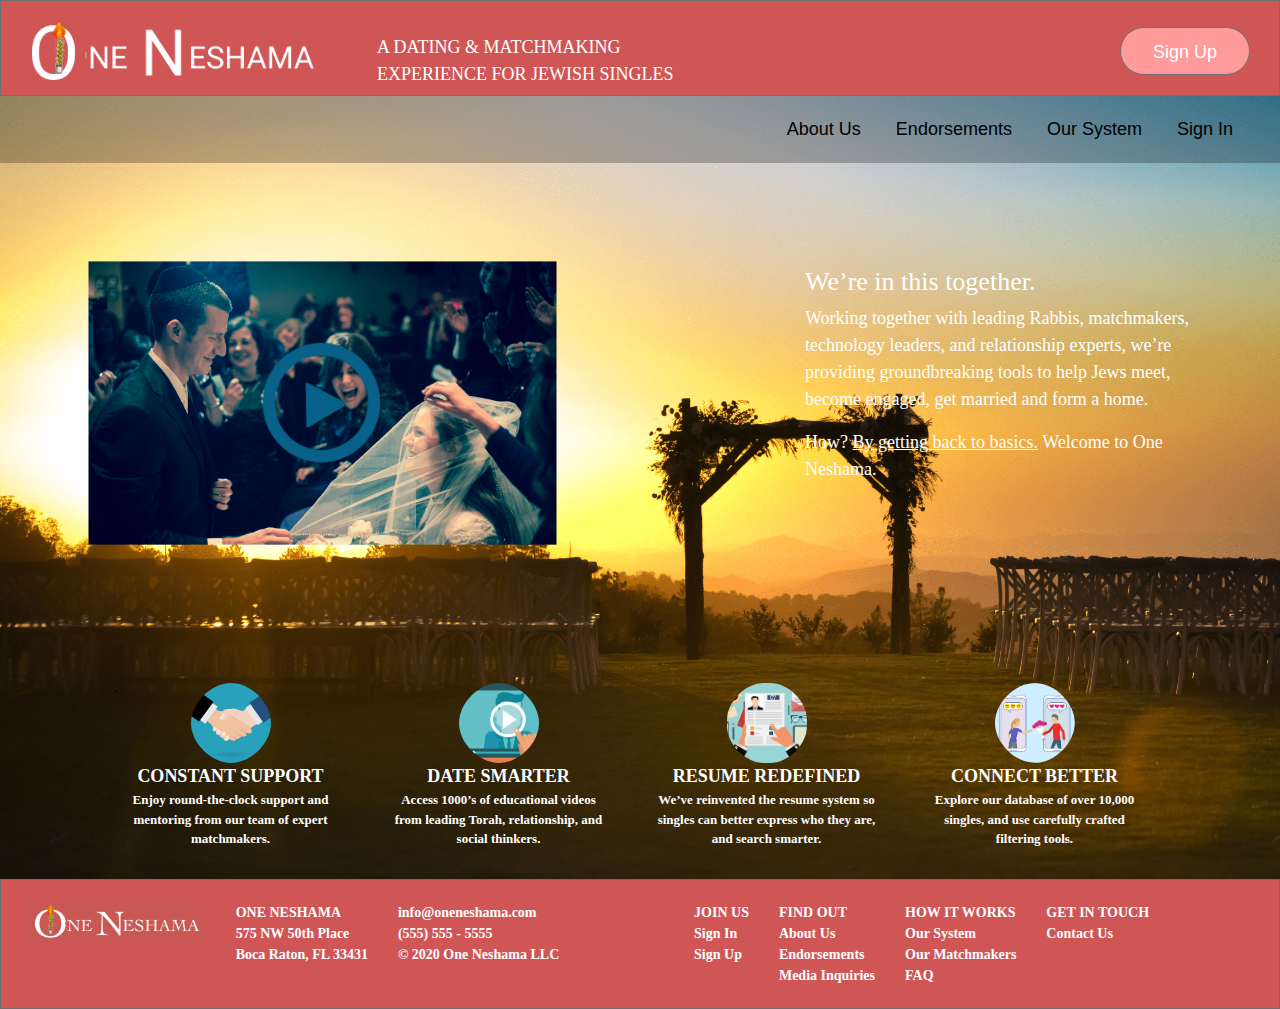
==== index.html @ c7092f03 "sss" ====
<!doctype html>
<html lang="en">

<head>
    <!-- Required meta tags -->
    <meta charset="utf-8">
    <meta name="viewport" content="width=device-width, initial-scale=1, shrink-to-fit=no">

    <!-- Bootstrap CSS -->
    <link rel="stylesheet" href="https://maxcdn.bootstrapcdn.com/bootstrap/4.0.0/css/bootstrap.min.css" integrity="sha384-Gn5384xqQ1aoWXA+058RXPxPg6fy4IWvTNh0E263XmFcJlSAwiGgFAW/dAiS6JXm" crossorigin="anonymous">
    <!-- custom style  -->
    <link rel="stylesheet" href="style/style.css">
    <title>One wwwwNeshamas</title>
</head>

<body>
    <header class="header">
        <div class="container-fluid">
            <div class="row align-items-center">
                <div class="col-xl-3 logo  ">
                    <a href="#"> <img src="img/header-logo.png" alt=""></a>
                </div>
                <div class="col-xl-4">
                    <p class="header-txt">A DATING & MATCHMAKING EXPERIENCE FOR JEWISH SINGLES</p>
                </div>

                <div class="col-xl-5 "> <button class="sign-in float-right">Sign Up</button> </div>

            </div>


        </div>
    </header>
    <div class="container-fluid main-contain ">
        <div class="row nav-wrp  justify-content-end">
            <ul class="navbar-nav flex-row  ">
                <li class="nav-item">
                    <a class="nav-link" href="#">About Us</a>
                </li>
                <li class="nav-item">
                    <a class="nav-link" href="#">Endorsements</a>
                </li>
                <li class="nav-item">
                    <a class="nav-link" href="#">Our System</a>
                </li>
                <li class="nav-item">
                    <a class="nav-link" href="login.html">Sign In</a>
                </li>
            </ul>
        </div>

        <div class="row justify-content-around main-content">
            <div class="col-xl-6 d-flex justify-content-center ">
                <div class="wrapper_video">
                    <!-- begin Video Youtube
                    =========================================================================== -->
                    <div class="video-youtube video-youtube_overlay">
                        <div id="video-youtube__content" class="video-youtube__content video-youtube__content_hide-origin-play-btn"></div>
                        <button type="button" class="video-youtube__new-play-btn"></button>
                    </div>
                    <!-- end Video Youtube
                    =========================================================================== -->
                </div>
            </div>
            <div class="col-xl-6 d-flex justify-content-end ">
                <div class="txt-info-wrp d-flex  flex-column">
                    <h2 class="maim-title">We’re in this together.</h2>
                    <p class="main-txt">Working together with leading Rabbis, matchmakers, technology leaders, and relationship experts, we’re providing groundbreaking tools to help Jews meet, become engaged, get married and form a home.
                    </p>
                    <p class="main-text-link">How? <a href="#">By getting back to basics.</a> Welcome to One Neshama.</p>
                </div>
            </div>
        </div>
        <!-- .naw-rov end  -->
        <div class="row d-flex justify-content-center ">
            <div class="col col-xl-auto">
                <div class="info-item">
                    <img src="img/Image_4.svg" alt="">
                    <p class="info-title">CONSTANT SUPPORT</p>
                    <div class="info-txt">Enjoy round-the-clock support and mentoring from our team of expert matchmakers.</div>
                </div>
            </div>
            <div class="col col-xl-auto">
                <div class="info-item">
                    <img src="img/image_3.svg" alt="" class="justify-content-center">
                    <p class="info-title">DATE SMARTER</p>
                    <div class="info-txt">Access 1000’s of educational videos from leading Torah, relationship, and social thinkers.
                    </div>
                </div>
            </div>
            <div class="col col-xl-auto">
                <div class="info-item">
                    <img src="img/image_2.svg" alt="">
                    <p class="info-title">RESUME REDEFINED</p>
                    <div class="info-txt">We’ve reinvented the resume system so singles can better express who they are, and search smarter.
                    </div>
                </div>
            </div>
            <div class="col col-xl-auto">
                <div class="info-item">
                    <img src="img/image_1.svg" alt="">
                    <p class="info-title">CONNECT BETTER</p>
                    <div class="info-txt">Explore our database of over 10,000 singles, and use carefully crafted filtering tools.
                    </div>
                </div>
            </div>
        </div>
        <!-- items end  -->
    </div>
    <!-- main container end  -->

    <footer class="footer">
        <div class="row ">
            <div class="col-xl-2 logo  ">
                <a href="#"> <img src="img/logo-footer.png" alt=""></a>
            </div>
            <div class="col-xl-auto">
                <p class="adress">ONE NESHAMA <br> 575 NW 50th Place <br> Boca Raton, FL 33431</p>
            </div>
            <div class="col-xl-auto d-flex flex-column ">

                <a href="mailto: info@oneneshama.com">info@oneneshama.com</a>
                <a href="tel:5555555555">(555) 555 - 5555</a>

                <p class="copy_right"> © 2020 One Neshama LLC </p>
            </div>
            <div class="offset-xl-1"></div>
            <div class="col-xl-auto d-flex flex-column ">
                <p class="title_footer"> JOIN US</p>
                <a href="#">Sign In</a>
                <a href="#">Sign Up</a>
            </div>
            <div class="col-xl-auto d-flex flex-column ">
                <p class="title_footer"> FIND OUT</p>
                <a href="#">About Us</a>
                <a href="#">Endorsements</a>
                <a href="#">Media Inquiries</a>
            </div>
            <div class="col-xl-auto d-flex flex-column ">
                <p class="title_footer"> HOW IT WORKS</p>
                <a href="#">Our System</a>
                <a href="#">Our Matchmakers</a>
                <a href="#">FAQ</a>
            </div>
            <div class="col-xl-auto d-flex flex-column ">
                <p class="title_footer"> GET IN TOUCH</p>
                <a href="#">Contact Us</a>

            </div>

        </div>
    </footer>
    <script src="js/script.js"></script>
</body>

</html>
---- style/style.css ----
/* FONTS  */

@font-face {
    font-family: CochinBold;
    src: url('../fonts/CochinBold.ttf') format('ttf');
}

@font-face {
    font-family: CochinRegular;
    src: url('../fonts/CochinRegular.ttf') format('ttf');
}

@font-face {
    font-family: Futura;
    src: url('../fonts/Futura.ttf') format('ttf');
}

@font-face {
    font-family: FuturaBold;
    src: url('../fonts/FuturaBold.ttf') format('ttf');
}

@font-face {
    font-family: FuturaMedium;
    src: url('../fonts/FuturaMedium.ttf') format('ttf');
}


/* main page  */

.logo img {
    max-width: 100%;
}

button:hover,
a:hover {
    cursor: pointer;
    text-decoration: none;
    color: inherit;
}

.header {
    border: 1px solid #707070;
    background-color: #d05656;
    padding: 20px 14px 15px 16px;
}

.info-item img {
    max-width: 80px;
}

.header-txt {
    color: #ffffff;
    font-family: Cochin;
    font-size: 18px;
    font-weight: 400;
    text-transform: uppercase;
    margin-bottom: -20px;
    margin-left: 33px;
    max-width: 372px;
}

.sign-in {
    color: #ffffff;

    font-size: 18px;
    font-weight: 500;
    border-radius: 44px;
    border: 1px solid #707070;
    background-color: #ff9b9b;
    padding: 11px 32px 8px 32px;
}

.nav-wrp {
    background-color: rgba(0, 0, 0, 0.25);
    padding: 12px;
}

.nav-wrp a {
    color: #000000;

    font-size: 18px;
    font-weight: 500;
    margin-right: 35px;
}

.main-contain {
    background-image: url(../img/main_bg.png);
    background-size: cover;
    padding-bottom: 30px;
}

.info-item {
    max-width: 223px;
    margin-right: 15px;
    font-family: FuturaBold;
}

.info-item .info-txt {
    color: #ffffff;
    font-family: Futura;
    font-size: 13px;
    font-weight: 700;
    text-align: center;
    font-family: FuturaBold;
}

.info-item .info-title {
    color: #ffffff;
    font-family: Futura;
    font-size: 18px;
    font-weight: 700;
    text-transform: uppercase;
    text-align: center;
    margin: 0;
    font-family: FuturaBold;
}

.info-item img {
    margin: 0 auto;
    display: block;
}

#video iframe {
    height: 258px;
    width: 376px;
}

.maim-title {
    max-width: 425px;
    font-size: 26px;
    color: #ffffff;
    font-family: CochinRegular;
}

.main-txt,
.main-text-link {
    max-width: 425px;
    color: #ffffff;
    font-family: CochinRegular;
    font-size: 18px;
}

.main-text-link a {
    color: white;
    text-decoration: underline;
}

.main-content {
    margin: 103px 0;
    padding-right: 20px;
}

.footer {
    border: 1px solid #707070;
    background-color: #d05656;
    padding: 22px 25px;
    font-family: FuturaMedium;
    font-weight: bold;
}

.footer * {
    color: #ffffff;
    font-size: 14px;
}

.title_footer {
    font-weight: bold;
    margin: 0;
    font-family: Futura;
}

.hidden {
    display: none !important;
}

.wrapper_video {
    width: 100%;
    transform: scale(0.8);
    margin-top: -40px;
}

.video-youtube {
    position: relative;
    padding-bottom: 56.25%;
    padding-top: 25px;
    height: 0;
}

.video-youtube.video-youtube_overlay:before {
    content: '';
    position: absolute;
    left: 0;
    right: 0;
    top: 0;
    bottom: 0;
    background-color: transparent;
    width: 100%;
    height: 100%;
    display: block;
    z-index: 5;
}

.video-youtube .video-youtube__content {
    position: absolute;
    top: 0;
    left: 0;
    width: 100%;
    height: 100%;
    background-image: url(../img/video.bg.png);
    background-repeat: no-repeat;
    background-size: cover;
}

.video-youtube .video-youtube__content.video-youtube__content_hide-origin-play-btn {
    width: 10000%;
    height: 10000%;
    -webkit-transform: scale(0.01);
    transform: scale(0.01);
    -webkit-transform-origin: top left;
    transform-origin: top left;
}

.video-youtube .video-youtube__content.video-youtube__content_hide-origin-play-btn::-moz-selection {
    background-color: transparent;
}

.video-youtube .video-youtube__content.video-youtube__content_hide-origin-play-btn::selection {
    background-color: transparent;
}

.video-youtube .video-youtube__new-play-btn {
    max-width: 153px;
    max-height: 153px;
    width: 100%;
    height: 100%;
    border: none;
    background-color: transparent;
    background-image: url(../img/play.png);
    background-size: contain;
    background-repeat: no-repeat;
    display: block;
    position: absolute;
    top: 50%;
    left: 50%;
    -webkit-transform: translate(-50%, -50%);
    transform: translate(-50%, -50%);
    z-index: 10;
    cursor: pointer;
}

/* login page  */
.log_page_nav{
    background-color: #ff9b9b;
}
.log-content{
    background-image: url(../img/bg_login.jpg);
    background-size: cover;
    padding-bottom: 30px;
  

}

.form-log{
    display: flex;
    flex-direction: column;
 
    background-color: rgba(0, 0, 0, 0.33);
    padding: 35px 40px 15px 40px;
  margin: 0 auto;
}
.form-log p{
    color: #ffffff;
   
    font-size: 18px;
    font-weight: 500;
}
.form-log input{
    width: 100%;
    outline: none;
    border: none;
    height: 45px;
    padding-left: 15px;
}
.form-log a{
    text-align: center;
}
.forgot{
    margin-top: 20px;
    display: block;
}

.submit_form{
    color: #ffffff;
    font-family: Futura;
    font-size: 18px;
    font-weight: 500;
    border-radius: 44px;
    border: 1px solid #707070;
    background-color: #ff9b9b;
    padding: 11px 32px 8px 32px;
    margin-top: 20px;
    width: 80%;
    margin: 0 auto;
    display: block;
    margin-top: 25px;
}

.form-header{
    background-color: #d05656;
    margin-top: 110px;
    color: #ffffff;
    padding: 17px 0 17px 15px;

font-size: 18px;
font-weight: 500;
text-transform: uppercase;
}
.form-footer
  {
 height: 60px;
    background-color: #d05656;
    margin-bottom: 110px;
}


/* account page  */

.name_header{
    text-transform: uppercase;
    padding-top: 13px;
  
}
.acount-wrapper p{
    margin: 0;
    color: #ffffff;
    padding-right: 12px;
font-size: 18px;
font-weight: 500;
text-align: right;

}

.account-header{
    text-align: center;
    color: #000000;

font-size: 32px;
font-weight: 700;
text-transform: uppercase;
padding-top: 70px;
padding-bottom: 25px;
}

.col-title-acount{
    color: #000000;

font-size: 23px;
font-weight: 700;
text-transform: uppercase;
padding-bottom: 15px;
}

.col-txt{
    color: #3b8caa;

font-size: 14px;
font-weight: 500;
}

.col-txt-bold{
    color: #000000;

font-size: 18px;
font-weight: 500;
}

.col-txt-light{
    color: #000000;

    font-size: 12px;
    font-weight: 500;
}

.go_to_news{
    color: #3b8caa;

    font-size: 15px;
    font-weight: 500;  
}


.acount-info p{
    margin: 0;
}

.go_to_news{
    margin-top: 6px;
}


.middle-box{
    border-left:1px solid #707070;
    border-right : 1px solid #707070;
}

.name-massage{
    color: #000000;
padding-top: 8px;
font-size: 18px;
font-weight: 500;
text-transform: uppercase;
}

.name-massage span{
    font-size: 13px;
    padding-left: 10px;
}

.col-txt-massage{
    font-size: 12px;
    color: #000000;
    padding-top: 8px;
    padding-bottom: 10px;
}

.acount-info .col-xl-4{
    padding: 0px 30px;
}

.account-cont{
    padding-bottom: 100px;
    background-image: url(../img/accont-bg.png);
    background-size: cover;
}

.help-cont{
    margin-top: 150px;
    display: flex;
    align-items: center;
    color: #000000;
text-align: right;
font-size: 18px;
font-weight: 500;
margin-right: 50px;
}

.help-cont img{
    width: 90px;
   margin-left: 40px;
}

.resp{
    color: #3b8caa;

    font-size: 15px;
    font-weight: 500;  
}
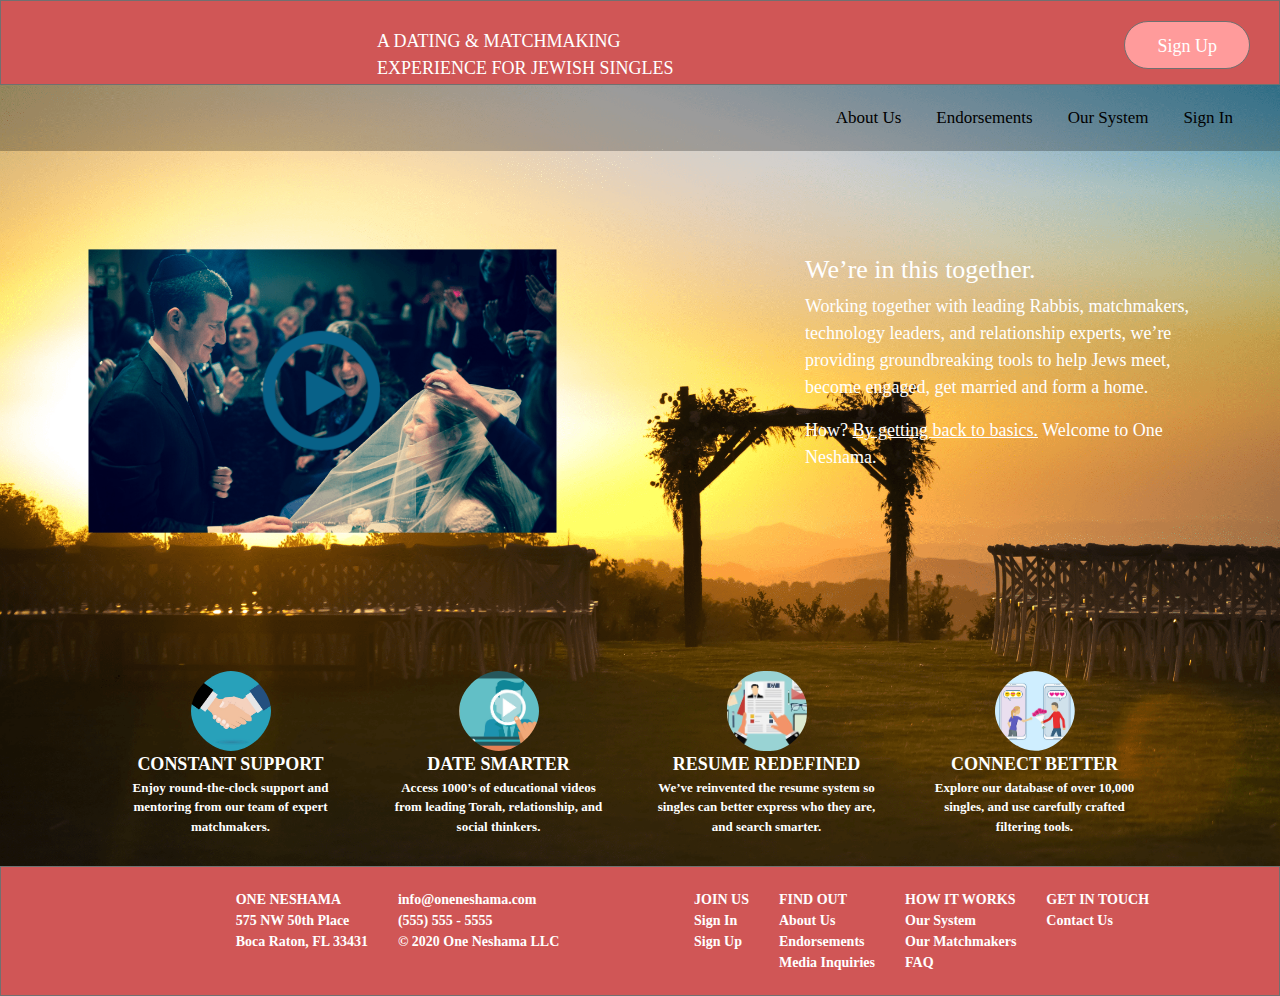
==== commit 3c055296: "add pages" ====
--- a/index.html
+++ b/index.html
@@ -2,7 +2,7 @@
 <html lang="en">
 
 <head>
-    <!-- Required meta tags -->
+    <!-- Required  meta tags -->
     <meta charset="utf-8">
     <meta name="viewport" content="width=device-width, initial-scale=1, shrink-to-fit=no">
 
@@ -10,7 +10,8 @@
     <link rel="stylesheet" href="https://maxcdn.bootstrapcdn.com/bootstrap/4.0.0/css/bootstrap.min.css" integrity="sha384-Gn5384xqQ1aoWXA+058RXPxPg6fy4IWvTNh0E263XmFcJlSAwiGgFAW/dAiS6JXm" crossorigin="anonymous">
     <!-- custom style  -->
     <link rel="stylesheet" href="style/style.css">
-    <title>One wwwwNeshamas</title>
+    <title>One Neshamas</title>
+    <link rel="stylesheet" href="https://indestructibletype.com/fonts/Jost.css" type="text/css" charset="utf-8" />
 </head>
 
 <body>
@@ -18,7 +19,7 @@
         <div class="container-fluid">
             <div class="row align-items-center">
                 <div class="col-xl-3 logo  ">
-                    <a href="#"> <img src="img/header-logo.png" alt=""></a>
+                    <a href="index.html"> <img src="img/ONE%20NESHAMA%20WHITE%20LETTER%20LIGHT%20TRANSPAR.png" alt=""></a>
                 </div>
                 <div class="col-xl-4">
                     <p class="header-txt">A DATING & MATCHMAKING EXPERIENCE FOR JEWISH SINGLES</p>
@@ -44,12 +45,39 @@
                     <a class="nav-link" href="#">Our System</a>
                 </li>
                 <li class="nav-item">
-                    <a class="nav-link" href="login.html">Sign In</a>
+                    <a class="nav-link login_btn" href="#">Sign In</a>
                 </li>
             </ul>
         </div>
-
-        <div class="row justify-content-around main-content">
+    <!-- login Form  -->
+<div class="log-mainwrp"> 
+    <div class="row login-form-wrapper">
+        <div class="container">
+            <div class="col-xl-5 mx-auto">
+    <div class="form-header">LOG IN</div>
+    <form action="login.php" type="post" class="form-log">
+    
+    <label for="name">
+    <p class="name">Email</p>
+    <input type="text">
+    </label>
+    <label for="pass">
+        <p class="pass">Password</p>
+        <input type="password">
+        </label>
+    <button type="submit" class="submit_form" > Submit </button>
+    
+    <a href="#" class="forgot"> <p>Forgot Password?</p></a>
+    <a href="#"> <p>Not a Member? Sign Up</p></a>
+    
+    </form>
+    <div class="form-footer"></div>
+            </div>
+        </div>
+    </div>
+</div>
+    <!-- login Form  -->
+        <div class="row justify-content-around main-content content_login">
             <div class="col-xl-6 d-flex justify-content-center ">
                 <div class="wrapper_video">
                     <!-- begin Video Youtube
@@ -72,7 +100,8 @@
             </div>
         </div>
         <!-- .naw-rov end  -->
-        <div class="row d-flex justify-content-center ">
+        <div class=" content_login">
+        <div class="row d-flex justify-content-center content_login ">
             <div class="col col-xl-auto">
                 <div class="info-item">
                     <img src="img/Image_4.svg" alt="">
@@ -105,6 +134,7 @@
                 </div>
             </div>
         </div>
+        </div>
         <!-- items end  -->
     </div>
     <!-- main container end  -->
@@ -112,7 +142,7 @@
     <footer class="footer">
         <div class="row ">
             <div class="col-xl-2 logo  ">
-                <a href="#"> <img src="img/logo-footer.png" alt=""></a>
+                <a href="index.html"> <img src="img/ONE%20NESHAMA%20WHITE%20LETTER%20LIGHT%20TRANSPAR.png" alt=""></a>
             </div>
             <div class="col-xl-auto">
                 <p class="adress">ONE NESHAMA <br> 575 NW 50th Place <br> Boca Raton, FL 33431</p>
@@ -150,6 +180,10 @@
 
         </div>
     </footer>
+    <script
+  src="https://code.jquery.com/jquery-3.4.1.min.js"
+  integrity="sha256-CSXorXvZcTkaix6Yvo6HppcZGetbYMGWSFlBw8HfCJo="
+  crossorigin="anonymous"></script>
     <script src="js/script.js"></script>
 </body>
 
--- a/style/style.css
+++ b/style/style.css
@@ -1,458 +1,1309 @@
-/* FONTS  */
-
-@font-face {
-    font-family: CochinBold;
-    src: url('../fonts/CochinBold.ttf') format('ttf');
-}
-
-@font-face {
-    font-family: CochinRegular;
-    src: url('../fonts/CochinRegular.ttf') format('ttf');
-}
-
-@font-face {
-    font-family: Futura;
-    src: url('../fonts/Futura.ttf') format('ttf');
-}
-
-@font-face {
-    font-family: FuturaBold;
-    src: url('../fonts/FuturaBold.ttf') format('ttf');
-}
-
-@font-face {
-    font-family: FuturaMedium;
-    src: url('../fonts/FuturaMedium.ttf') format('ttf');
-}
-
-
-/* main page  */
-
-.logo img {
-    max-width: 100%;
-}
-
-button:hover,
-a:hover {
-    cursor: pointer;
-    text-decoration: none;
-    color: inherit;
-}
-
-.header {
-    border: 1px solid #707070;
-    background-color: #d05656;
-    padding: 20px 14px 15px 16px;
-}
-
-.info-item img {
-    max-width: 80px;
-}
-
-.header-txt {
-    color: #ffffff;
-    font-family: Cochin;
-    font-size: 18px;
-    font-weight: 400;
-    text-transform: uppercase;
-    margin-bottom: -20px;
-    margin-left: 33px;
-    max-width: 372px;
-}
-
-.sign-in {
-    color: #ffffff;
-
-    font-size: 18px;
-    font-weight: 500;
-    border-radius: 44px;
-    border: 1px solid #707070;
-    background-color: #ff9b9b;
-    padding: 11px 32px 8px 32px;
-}
-
-.nav-wrp {
-    background-color: rgba(0, 0, 0, 0.25);
-    padding: 12px;
-}
-
-.nav-wrp a {
-    color: #000000;
-
-    font-size: 18px;
-    font-weight: 500;
-    margin-right: 35px;
-}
-
-.main-contain {
-    background-image: url(../img/main_bg.png);
-    background-size: cover;
-    padding-bottom: 30px;
-}
-
-.info-item {
-    max-width: 223px;
-    margin-right: 15px;
-    font-family: FuturaBold;
-}
-
-.info-item .info-txt {
-    color: #ffffff;
-    font-family: Futura;
-    font-size: 13px;
-    font-weight: 700;
-    text-align: center;
-    font-family: FuturaBold;
-}
-
-.info-item .info-title {
-    color: #ffffff;
-    font-family: Futura;
-    font-size: 18px;
-    font-weight: 700;
-    text-transform: uppercase;
-    text-align: center;
-    margin: 0;
-    font-family: FuturaBold;
-}
-
-.info-item img {
-    margin: 0 auto;
-    display: block;
-}
-
-#video iframe {
-    height: 258px;
-    width: 376px;
-}
-
-.maim-title {
-    max-width: 425px;
-    font-size: 26px;
-    color: #ffffff;
-    font-family: CochinRegular;
-}
-
-.main-txt,
-.main-text-link {
-    max-width: 425px;
-    color: #ffffff;
-    font-family: CochinRegular;
-    font-size: 18px;
-}
-
-.main-text-link a {
-    color: white;
-    text-decoration: underline;
-}
-
-.main-content {
-    margin: 103px 0;
-    padding-right: 20px;
-}
-
-.footer {
-    border: 1px solid #707070;
-    background-color: #d05656;
-    padding: 22px 25px;
-    font-family: FuturaMedium;
-    font-weight: bold;
-}
-
-.footer * {
-    color: #ffffff;
-    font-size: 14px;
-}
-
-.title_footer {
-    font-weight: bold;
-    margin: 0;
-    font-family: Futura;
-}
-
-.hidden {
-    display: none !important;
-}
-
-.wrapper_video {
-    width: 100%;
-    transform: scale(0.8);
-    margin-top: -40px;
-}
-
-.video-youtube {
-    position: relative;
-    padding-bottom: 56.25%;
-    padding-top: 25px;
-    height: 0;
-}
-
-.video-youtube.video-youtube_overlay:before {
-    content: '';
-    position: absolute;
-    left: 0;
-    right: 0;
-    top: 0;
-    bottom: 0;
-    background-color: transparent;
-    width: 100%;
-    height: 100%;
-    display: block;
-    z-index: 5;
-}
-
-.video-youtube .video-youtube__content {
-    position: absolute;
-    top: 0;
-    left: 0;
-    width: 100%;
-    height: 100%;
-    background-image: url(../img/video.bg.png);
-    background-repeat: no-repeat;
-    background-size: cover;
-}
-
-.video-youtube .video-youtube__content.video-youtube__content_hide-origin-play-btn {
-    width: 10000%;
-    height: 10000%;
-    -webkit-transform: scale(0.01);
-    transform: scale(0.01);
-    -webkit-transform-origin: top left;
-    transform-origin: top left;
-}
-
-.video-youtube .video-youtube__content.video-youtube__content_hide-origin-play-btn::-moz-selection {
-    background-color: transparent;
-}
-
-.video-youtube .video-youtube__content.video-youtube__content_hide-origin-play-btn::selection {
-    background-color: transparent;
-}
-
-.video-youtube .video-youtube__new-play-btn {
-    max-width: 153px;
-    max-height: 153px;
-    width: 100%;
-    height: 100%;
-    border: none;
-    background-color: transparent;
-    background-image: url(../img/play.png);
-    background-size: contain;
-    background-repeat: no-repeat;
-    display: block;
-    position: absolute;
-    top: 50%;
-    left: 50%;
-    -webkit-transform: translate(-50%, -50%);
-    transform: translate(-50%, -50%);
-    z-index: 10;
-    cursor: pointer;
-}
-
-/* login page  */
-.log_page_nav{
-    background-color: #ff9b9b;
-}
-.log-content{
-    background-image: url(../img/bg_login.jpg);
-    background-size: cover;
-    padding-bottom: 30px;
-  
-
-}
-
-.form-log{
-    display: flex;
-    flex-direction: column;
- 
-    background-color: rgba(0, 0, 0, 0.33);
-    padding: 35px 40px 15px 40px;
-  margin: 0 auto;
-}
-.form-log p{
-    color: #ffffff;
-   
-    font-size: 18px;
-    font-weight: 500;
-}
-.form-log input{
-    width: 100%;
-    outline: none;
-    border: none;
-    height: 45px;
-    padding-left: 15px;
-}
-.form-log a{
-    text-align: center;
-}
-.forgot{
-    margin-top: 20px;
-    display: block;
-}
-
-.submit_form{
-    color: #ffffff;
-    font-family: Futura;
-    font-size: 18px;
-    font-weight: 500;
-    border-radius: 44px;
-    border: 1px solid #707070;
-    background-color: #ff9b9b;
-    padding: 11px 32px 8px 32px;
-    margin-top: 20px;
-    width: 80%;
-    margin: 0 auto;
-    display: block;
-    margin-top: 25px;
-}
-
-.form-header{
-    background-color: #d05656;
-    margin-top: 110px;
-    color: #ffffff;
-    padding: 17px 0 17px 15px;
-
-font-size: 18px;
-font-weight: 500;
-text-transform: uppercase;
-}
-.form-footer
-  {
- height: 60px;
-    background-color: #d05656;
-    margin-bottom: 110px;
-}
-
-
-/* account page  */
-
-.name_header{
-    text-transform: uppercase;
-    padding-top: 13px;
-  
-}
-.acount-wrapper p{
-    margin: 0;
-    color: #ffffff;
-    padding-right: 12px;
-font-size: 18px;
-font-weight: 500;
-text-align: right;
-
-}
-
-.account-header{
-    text-align: center;
-    color: #000000;
-
-font-size: 32px;
-font-weight: 700;
-text-transform: uppercase;
-padding-top: 70px;
-padding-bottom: 25px;
-}
-
-.col-title-acount{
-    color: #000000;
-
-font-size: 23px;
-font-weight: 700;
-text-transform: uppercase;
-padding-bottom: 15px;
-}
-
-.col-txt{
-    color: #3b8caa;
-
-font-size: 14px;
-font-weight: 500;
-}
-
-.col-txt-bold{
-    color: #000000;
-
-font-size: 18px;
-font-weight: 500;
-}
-
-.col-txt-light{
-    color: #000000;
-
-    font-size: 12px;
-    font-weight: 500;
-}
-
-.go_to_news{
-    color: #3b8caa;
-
-    font-size: 15px;
-    font-weight: 500;  
-}
-
-
-.acount-info p{
-    margin: 0;
-}
-
-.go_to_news{
-    margin-top: 6px;
-}
-
-
-.middle-box{
-    border-left:1px solid #707070;
-    border-right : 1px solid #707070;
-}
-
-.name-massage{
-    color: #000000;
-padding-top: 8px;
-font-size: 18px;
-font-weight: 500;
-text-transform: uppercase;
-}
-
-.name-massage span{
-    font-size: 13px;
-    padding-left: 10px;
-}
-
-.col-txt-massage{
-    font-size: 12px;
-    color: #000000;
-    padding-top: 8px;
-    padding-bottom: 10px;
-}
-
-.acount-info .col-xl-4{
-    padding: 0px 30px;
-}
-
-.account-cont{
-    padding-bottom: 100px;
-    background-image: url(../img/accont-bg.png);
-    background-size: cover;
-}
-
-.help-cont{
-    margin-top: 150px;
-    display: flex;
-    align-items: center;
-    color: #000000;
-text-align: right;
-font-size: 18px;
-font-weight: 500;
-margin-right: 50px;
-}
-
-.help-cont img{
-    width: 90px;
-   margin-left: 40px;
-}
-
-.resp{
-    color: #3b8caa;
-
-    font-size: 15px;
-    font-weight: 500;  
-}+/* FONTS  */
+
+@font-face {
+    font-family: CochinBold;
+    src: url('../fonts/CochinBold.ttf') format('ttf');
+}
+
+@font-face {
+    font-family: CochinRegular;
+    src: url('../fonts/CochinRegular.ttf') format('ttf');
+}
+
+@font-face {
+    font-family: Futura;
+    src: url('../fonts/Futura.ttf') format('ttf');
+}
+
+@font-face {
+    font-family: FuturaBold;
+    src: url('../fonts/FuturaBold.ttf') format('ttf ');
+}
+
+@font-face {
+    font-family: FuturaMedium;
+    src: url('../fonts/FuturaMedium.ttf') format('ttf');
+}
+
+
+body, * {
+    font-family: 'Jost';
+}
+/* main page  */
+
+.logo img {
+    max-width: 100%;
+}
+
+.log-mainwrp{
+    display: none;
+    }
+    button:hover,
+a:hover {
+cursor: pointer;
+text-decoration: none;
+color: inherit;
+transform: scale(0.93);
+transition: 0.2s;
+
+}
+button,
+a {
+
+transition: 0.2s;
+
+}
+
+a {
+    color: black;
+}
+
+.another-bg{
+background-image: url(../img/bg_login.jpg) !important;
+}
+
+.another-bg-2 {
+    background: #FAC2C2;
+}
+
+.header {
+    border: 1px solid #707070;
+    background-color: #d05656;
+    padding: 20px 14px 15px 16px;
+}
+
+.info-item img {
+    max-width: 80px;
+}
+
+.header-txt {
+    color: #ffffff;
+    /*font-family: Cochin;*/
+    font-size: 18px;
+    font-weight: 400;
+    text-transform: uppercase;
+    margin-bottom: -20px;
+    margin-left: 33px;
+    max-width: 372px;
+}
+
+.sign-in {
+    color: #ffffff;
+
+    font-size: 18px;
+    font-weight: 500;
+    border-radius: 44px;
+    border: 1px solid #707070;
+    background-color: #ff9b9b;
+    padding: 11px 32px 8px 32px;
+}
+
+.nav-wrp {
+    background-color: rgba(0, 0, 0, 0.25);
+    padding: 12px;
+}
+
+.nav-wrp a {
+    color: #000000;
+
+    font-size: 18px;
+    font-weight: 500;
+    margin-right: 35px;
+}
+
+.main-contain {
+    background-image: url(../img/main_bg.png);
+    background-size: cover;
+    padding-bottom: 30px;
+}
+
+.info-item {
+    max-width: 223px;
+    margin-right: 15px;
+    /*font-family: FuturaBold;*/
+}
+
+.info-item .info-txt {
+    color: #ffffff;
+    /*font-family: Futura;*/
+    font-size: 13px;
+    font-weight: 700;
+    text-align: center;
+    /*font-family: FuturaBold;*/
+}
+
+.info-item .info-title {
+    color: #ffffff;
+    /*font-family: Futura;*/
+    font-size: 18px;
+    font-weight: 700;
+    text-transform: uppercase;
+    text-align: center;
+    margin: 0;
+    /*font-family: FuturaBold;*/
+}
+
+.info-item img {
+    margin: 0 auto;
+    display: block;
+}
+
+#video iframe {
+    height: 258px;
+    width: 376px;
+}
+
+.maim-title {
+    max-width: 425px;
+    font-size: 26px;
+    color: #ffffff;
+    /*font-family: CochinRegular;*/
+}
+
+.main-txt,
+.main-text-link {
+    max-width: 425px;
+    color: #ffffff;
+    /*font-family: CochinRegular;*/
+    font-size: 18px;
+}
+
+.main-text-link a {
+    color: white;
+    text-decoration: underline;
+}
+
+.main-content {
+    margin: 103px 0;
+    padding-right: 20px;
+}
+
+.footer {
+    border: 1px solid #707070;
+    background-color: #d05656;
+    padding: 22px 25px;
+    /*font-family: FuturaMedium;*/
+    font-weight: bold;
+}
+
+.footer * {
+    color: #ffffff;
+    font-size: 14px;
+}
+
+.title_footer {
+    font-weight: bold;
+    margin: 0;
+    /*font-family: Futura;*/
+}
+
+.hidden {
+    display: none !important;
+}
+
+.wrapper_video {
+    width: 100%;
+    transform: scale(0.8);
+    margin-top: -40px;
+}
+
+.video-youtube {
+    position: relative;
+    padding-bottom: 56.25%;
+    padding-top: 25px;
+    height: 0;
+}
+
+.video-youtube.video-youtube_overlay:before {
+    content: '';
+    position: absolute;
+    left: 0;
+    right: 0;
+    top: 0;
+    bottom: 0;
+    background-color: transparent;
+    width: 100%;
+    height: 100%;
+    display: block;
+    z-index: 5;
+}
+
+.video-youtube .video-youtube__content {
+    position: absolute;
+    top: 0;
+    left: 0;
+    width: 100%;
+    height: 100%;
+    background-image: url(../img/video.bg.png);
+    background-repeat: no-repeat;
+    background-size: cover;
+}
+
+.video-youtube .video-youtube__content.video-youtube__content_hide-origin-play-btn {
+    width: 10000%;
+    height: 10000%;
+    -webkit-transform: scale(0.01);
+    transform: scale(0.01);
+    -webkit-transform-origin: top left;
+    transform-origin: top left;
+}
+
+.video-youtube .video-youtube__content.video-youtube__content_hide-origin-play-btn::-moz-selection {
+    background-color: transparent;
+}
+
+.video-youtube .video-youtube__content.video-youtube__content_hide-origin-play-btn::selection {
+    background-color: transparent;
+}
+
+.video-youtube .video-youtube__new-play-btn {
+    max-width: 153px;
+    max-height: 153px;
+    width: 100%;
+    height: 100%;
+    border: none;
+    background-color: transparent;
+    background-image: url(../img/play.png);
+    background-size: contain;
+    background-repeat: no-repeat;
+    display: block;
+    position: absolute;
+    top: 50%;
+    left: 50%;
+    -webkit-transform: translate(-50%, -50%);
+    transform: translate(-50%, -50%);
+    z-index: 10;
+    cursor: pointer;
+}
+
+/* login page  */
+.log_page_nav{
+    background-color: #ff9b9b;
+}
+.log-content{
+    background-image: url(../img/bg_login.jpg);
+    background-size: cover;
+    padding-bottom: 30px;
+  
+
+}
+
+.form-log{
+    display: flex;
+    flex-direction: column;
+ 
+    background-color: rgba(0, 0, 0, 0.33);
+    padding: 35px 40px 15px 40px;
+  margin: 0 auto;
+}
+.form-log p{
+    color: #ffffff;
+   
+    font-size: 18px;
+    font-weight: 500;
+}
+.form-log input{
+    width: 100%;
+    outline: none;
+    border: none;
+    height: 45px;
+    padding-left: 15px;
+}
+.form-log a{
+    text-align: center;
+}
+.forgot{
+    margin-top: 20px;
+    display: block;
+}
+
+.submit_form{
+    color: #ffffff;
+    font-family: Futura;
+    font-size: 18px;
+    font-weight: 500;
+    border-radius: 44px;
+    border: 1px solid #707070;
+    background-color: #ff9b9b;
+    padding: 11px 32px 8px 32px;
+    margin-top: 20px;
+    width: 80%;
+    margin: 0 auto;
+    display: block;
+    margin-top: 25px;
+}
+
+.form-header{
+    background-color: #d05656;
+    margin-top: 110px;
+    color: #ffffff;
+    padding: 17px 0 17px 15px;
+
+font-size: 18px;
+font-weight: 500;
+text-transform: uppercase;
+}
+.form-footer
+  {
+ height: 60px;
+    background-color: #d05656;
+    margin-bottom: 110px;
+}
+/* login page  */
+
+/* account page  */
+
+.name_header{
+    text-transform: uppercase;
+    padding-top: 13px;
+  
+}
+.acount-wrapper p{
+    margin: 0;
+    color: #ffffff;
+    padding-right: 12px;
+font-size: 18px;
+font-weight: 500;
+text-align: right;
+
+}
+
+.account-header{
+    text-align: center;
+    color: #000000;
+
+font-size: 32px;
+font-weight: 700;
+text-transform: uppercase;
+padding-top: 70px;
+padding-bottom: 25px;
+}
+
+.col-title-acount{
+    color: #000000;
+
+font-size: 23px;
+font-weight: 700;
+text-transform: uppercase;
+padding-bottom: 15px;
+}
+
+.col-txt{
+    color: #3b8caa;
+
+font-size: 14px;
+font-weight: 500;
+}
+
+.col-txt-bold{
+    color: #000000;
+
+font-size: 18px;
+font-weight: 500;
+}
+
+.col-txt-light{
+    color: #000000;
+
+    font-size: 12px;
+    font-weight: 500;
+}
+
+.go_to_news{
+    color: #3b8caa;
+
+    font-size: 15px;
+    font-weight: 500;  
+}
+
+
+.acount-info p{
+    margin: 0;
+}
+
+.go_to_news{
+    margin-top: 6px;
+}
+
+
+.middle-box{
+    border-left:1px solid #707070;
+    border-right : 1px solid #707070;
+}
+
+.name-massage{
+    color: #000000;
+padding-top: 8px;
+font-size: 18px;
+font-weight: 500;
+text-transform: uppercase;
+}
+
+.name-massage span{
+    font-size: 13px;
+    padding-left: 10px;
+}
+
+.col-txt-massage{
+    font-size: 12px;
+    color: #000000;
+    padding-top: 8px;
+    padding-bottom: 10px;
+}
+
+.acount-info .col-xl-4{
+    padding: 0px 30px;
+}
+
+.account-cont{
+    padding-bottom: 100px;
+    background-image: url(../img/accont-bg.png);
+    background-size: cover;
+}
+
+.help-cont{
+    margin-top: 150px;
+    display: flex;
+    align-items: center;
+    color: #000000;
+text-align: right;
+font-size: 18px;
+font-weight: 500;
+margin-right: 50px;
+}
+
+.help-cont img{
+    width: 90px;
+   margin-left: 40px;
+}
+
+.help-btn {
+    cursor: pointer;
+}
+
+.resp{
+    color: #3b8caa;
+
+    font-size: 15px;
+    font-weight: 500;  
+}
+
+.mail-user {
+    color: #707070!important;
+    border-bottom: 1px solid #707070;
+    padding-bottom: 10px;
+}
+
+.settings-parent {
+    position: relative;
+}
+
+.settings-account {
+    display: none;
+    flex-direction: column;
+    background: #ffffff;
+    padding: 20px 10px;
+    text-align: center;
+    border: 1px solid #707070;
+    font-size: 18px;
+    position: absolute;
+    right: 1%;
+    top: 100%;
+    z-index: 999;
+}
+
+.settings-account a {
+    color: black;
+    padding-top: 5px;
+}
+
+.ask-parent {
+    position: relative;
+}
+
+.ask-pannel {
+    position: absolute;
+    right: 12%;
+    bottom: 0%;
+    background: white;
+    border: 1px solid #707070;
+    padding: 20px 0px 23px 19px;
+    text-align: left!important;
+}
+
+#help-me {
+    display: none;
+}
+
+.ask-pannel a {
+    display: flex;
+    color: black;
+    padding: 15px 0;
+    margin-right: 50px;
+}
+
+.ask-pannel a img {
+    margin-right: 10px;
+    margin-left: 10px;
+}
+
+.ask-pannel h4 {
+    font-size: 23px;
+    font-weight: 700;
+}
+
+.ask-pannel p.human-name {
+    font-size: 18px;
+    padding-top: 15px;
+    font-weight: 400;
+    margin-bottom: 5px!important;
+}
+
+.ask-pannel p.online {
+    font-size: 14px;
+    font-weight: 700;
+}
+
+.ask-pannel p.current {
+    font-size: 12px;
+
+}
+
+.form-ask {
+   display: none;
+}
+
+.arrow {
+    position: absolute;
+    right: 18px;
+    top: 28px;
+    display: none;
+}
+
+.arrow p:nth-child(1){
+    border-top: 1px solid black;
+    transform: rotate(-45deg);
+    width: 15px;
+    margin-bottom: 10px;
+}
+
+.arrow p:nth-child(2){
+    border-bottom: 1px solid black;
+    transform: rotate(45deg);
+    width: 15px;
+
+}
+
+.operator {
+    display: flex;
+    align-items: baseline;
+}
+
+.operator img {
+    width: 40px;
+    margin-left: 0px;
+}
+
+.operator-name {
+    display: flex;
+    align-items: center;
+    padding-left: 10px;
+}
+
+.operator .human-name-chat {
+    font-size: 18px;
+    font-weight: 400;
+}
+
+.operator .online-chat {
+    font-size: 14px;
+    padding-left: 10px;
+    font-weight: 700;
+}
+
+.chat {
+    min-height: 174px;
+    min-width: 374px;
+    background: #E5E5E5;
+    border: 1px solid #707070;
+    margin-right: 7px;
+    margin-top: 10px;
+}
+
+.chat-form input[type="text"] {
+    width: 85%;
+    margin-top: 10px;
+    border: 1px solid #707070;
+}
+
+.chat-form input[type="submit"] {
+    background: url(../img/btn.png) 50% 50% no-repeat;
+    background-size: contain;
+    height: 50px;
+    border: none;
+    width: 10%;
+    vertical-align: top;
+    cursor: pointer;
+}
+
+/* my profile  */
+
+.badges-box {
+    display: flex;
+    border: 1px solid black;
+    align-items: center;
+    justify-content: space-around;
+    background: #F4EEEE;
+    padding: 6px 0;
+    width: 800px;
+}
+
+.badges {
+    display: flex;
+    align-items: center;
+}
+
+.badges img {
+    width: 50px;
+    margin-right: 5px;
+}
+
+.badges p {
+    font-size: 12px;
+    margin: 0;
+    font-weight: 700;
+}
+
+.badges h4 {
+    font-size: 18px;
+    font-weight: bold;
+}
+
+.profile {
+    font-size: 24px;
+}
+
+.cup-comp {
+    color: #43A784;
+}
+
+.profile-box {
+    display: flex;
+}
+
+.profile-top {
+    margin-top: 16px;
+    align-items: center;
+}
+
+.our-coments a{
+    font-size: 16px;
+    color: white;
+    background: #D05656;
+    border: 1px solid #707070;
+    border-radius: 15px;
+    padding: 5px 15px;
+}
+
+.our-coments a:hover {
+    background: #FAC2C2;
+}
+
+.marg-pad-0 {
+    margin: 0;
+    padding: 0;
+}
+
+.nav-item {
+    display: flex;
+}
+
+.nav-item .active {
+    border-bottom: 3px solid black;
+}
+
+.nav-item img{
+    transform: scale(0.4);
+    margin-top: -13px;
+}
+
+#pills-tab {
+    margin-top: 20px;
+}
+
+.nav-item a {
+    color: black;
+    font-size: 17px;
+    font-weight: 500;
+}
+
+.tab-content {
+    min-width: 733px;
+    min-height: 312px;
+    background: #AD7A7A22;
+    border: 1px solid #707070;
+    margin: 0 auto;
+}
+
+/*/my conections*/
+.human-info {
+    display: flex;
+    flex-direction: column;
+    align-items: center;
+    margin: 0px 20px;
+}
+
+.your-friend-1 img {
+    transform: scale(0.6);
+}
+
+.your-friend-2 img {
+    transform: scale(0.5);
+}
+
+.human-info h4 {
+    font-size: 18px;
+    font-weight: 400;
+    margin-top: -15px;
+    margin-bottom: 0;
+}
+
+.human-info h5 {
+    font-size: 12px;
+    font-weight: 700;
+}
+
+.center {
+    justify-content: center;
+}
+
+.human-1 {
+    margin-top: 40px;
+}
+
+.human-3 {
+    margin-top: 30px;
+}
+
+.human-4 {
+    position: relative;
+    left: -250px;
+    top: -70px;
+}
+
+.me {
+    position: relative;
+    top: 30px
+}
+
+.human-6 {
+    position: relative;
+    right: -200px;
+    top: -50px;
+}
+
+
+.your-friend-1, .your-friend-2 {
+    display: flex;
+}
+
+.human-info-2, .me {
+    align-items: center;
+    display: flex;
+    flex-direction: column;
+}
+
+.human-info-2 h4 {
+    font-size: 18px;
+    font-weight: 400;
+    margin-top: -15px;
+    margin-bottom: 5px;
+}
+
+.human-info-2 h5 {
+    font-size: 12px;
+    font-weight: 600;
+    margin-bottom: 2px;
+}
+
+.last {
+    margin-bottom: 7px!important;
+}
+
+.me h4 {
+    font-size: 24px;
+}
+
+.me h5 {
+    font-size: 12px;
+}
+
+.btn-connections {
+    background: #D05656;
+    border-radius: 22px;
+    color: white;
+    font-size: 12px;
+    border: 1px solid #707070;
+    padding: 2px 25px
+}
+
+.another-connect {
+    margin-top: 80px;
+}
+
+.another-connect h4{
+    font-size: 18px;
+}
+
+.another-connect h5{
+    font-size: 12px;
+}
+
+.chat-form input[type="email"] {
+    height: 50px;
+    width: 89%;
+    padding-left: 15px;
+}
+
+
+/*search*/
+
+.search-wrp {
+    background: #D05656;
+    color: white;
+    padding: 26px 25px 6px 20px;
+}
+
+.search-wrp h5 {
+    font-size: 12px;
+    padding: 10px 0;
+    font-weight: 700;
+}
+
+.search-wrp h6 {
+    font-size: 11px;
+    margin-top: 10px;
+}
+
+.serch-sec-2 {
+    display: flex;
+}
+.check-1, .check-2 {
+    font-size: 12px;
+    font-weight: 700;
+}
+
+.search-wrp input[type="text"] {
+    width: 100%;
+}
+
+.search-wrp input[type="checkbox"] {
+    transform: scale(1.3);
+}
+
+.check-1 input[type="checkbox"] {
+    margin-right: 5px;
+}
+
+.check-2 input[type="checkbox"] {
+    margin-right: 5px;
+    margin-left: 15px;
+}
+
+.serch-sec-3 input[type="checkbox"]:last-child {
+    margin-left: 15px;
+}
+
+.serch-sec-5 {
+    font-size: 11px;
+    overflow: auto;
+    height: 120px;
+    font-weight: 700;
+    background: #B54B4B;
+}
+
+.serch-sec-5 input[type="checkbox"] {
+    margin-right: 5px;
+    margin-left: 10px;
+    margin-top: 8px;
+    margin-bottom: 8px;
+}
+
+.card-wrp {
+    border: 1px solid #707070;
+    height: max-content;
+    padding: 0px  12px;
+    margin: 10px 0
+}
+
+.card-wrp img {
+    transform: scale(0.7);
+}
+
+.left-card, .right-card {
+    display: flex;
+}
+
+.left-card {
+    align-items: center;
+}
+
+.right-card button {
+    padding: 3px 25px;
+    color: white;
+    font-size: 12px;
+    background: #D05656;
+    border: 1px solid #707070;
+    border-radius: 22px;
+    margin-top: 10px;
+    margin-left: 15px;
+    position: absolute;
+    right: 15px;
+}
+.right-card button:hover {
+    background: #FAC2C2;
+}
+
+.card-wrp h1 {
+    font-size: 24px;
+}
+
+.card-wrp h6 {
+    font-size: 12px;
+}
+
+.right-card-top, .right-card-bottom {
+    padding: 11px;
+}
+
+.search-wrp {
+    margin-top: 10px;
+}
+
+
+/*search-info*/
+
+.search-info-top h4 {
+    font-size: 24px;
+    margin: 0;
+    padding: 0;
+}
+
+.search-info-top {
+    display: flex;
+    align-items: center;
+    margin-top: 40px;
+}
+
+.search-info-top button {
+    padding: 6px 25px;
+    color: white;
+    font-size: 12px;
+    background: #D05656;
+    border: 1px solid #707070;
+    border-radius: 22px;
+    margin-left: 60px;
+}
+.right-card button:hover {
+    background: #FAC2C2;
+}
+
+.back-search {
+    margin-top: 40px;
+    display: flex;
+}
+
+.back-search .back-search-arrow {
+    font-size: 18px;
+}
+
+.arrow-2 {
+    margin-top: 7px;
+    margin-right: 10px;
+}
+
+.arrow-2 p:nth-child(1){
+    border-top: 1px solid black;
+    transform: rotate(-45deg);
+    width: 15px;
+    margin-bottom: 10px;
+}
+
+.arrow-2 p:nth-child(2){
+    border-bottom: 1px solid black;
+    transform: rotate(45deg);
+    width: 15px;
+}
+
+.search-info-sec2 {
+    display: flex;
+    align-items: center;
+}
+
+.search-info-sec2 h4 {
+    font-size: 24px;
+    font-weight: 400;
+    margin-top: 10px;
+}
+
+.search-info-sec2 p {
+    font-size: 18px;
+}
+
+.search-info-sec2 img {
+    margin-right: 30px;
+    transform: scale(1.6);
+}
+
+.ask-pannel-search {
+    font-size: 18px;
+    overflow-y: scroll;
+    height: 550px;
+    padding-right: 100px;
+}
+
+.ask-pannel-search h4 {
+    font-weight: 400;
+}
+
+.ask-pannel-search h5 {
+    font-weight: 700;
+}
+
+.ask-pannel-search div {
+    margin: 31px 0;
+}
+
+.search-info-right-side ul li {
+    list-style: none;
+    font-size: 18px;
+}
+
+.search-info-right-side ul {
+    padding: 0;
+}
+
+.search-info-right-side {
+    margin-top: 10px;
+    margin-left: 50px;
+}
+
+.search-info-right-side h5{
+   font-size: 18px;
+    font-weight: 700;
+}
+
+.a-blue {
+    color: #3b8caa;
+    font-weight: 700;
+}
+
+.second {
+    margin-top: 20px;
+}
+
+.special-question h6 {
+    font-weight: 700;
+}
+
+.special-question {
+    height: 300px;
+    overflow-y: scroll;
+    background: #dddedd5e;
+    border: 1px solid #DDDEDD;
+}
+
+.search-info-right-side h5 {
+     margin-bottom: 12px;
+}
+
+.special-question {
+    padding: 6px 24px 6px 6px;
+}
+
+/*scroll*/
+
+.special-question::-webkit-scrollbar {
+    width: 10px;
+    background: #B5B5B5;
+}
+.special-question::-webkit-scrollbar-thumb {
+    background: #707070;
+    border-radius: 15px;
+}
+
+.ask-pannel-search::-webkit-scrollbar {
+    width: 20px;
+    background: #E6E6E6;
+    border-radius: 15px;
+}
+
+.ask-pannel-search::-webkit-scrollbar-thumb {
+    background: #ffffff;
+    border-radius: 15px;
+    border: 1px solid #707070;
+}
+
+/*My-dating*/
+
+.card-dating-wrp {
+    border: 1px solid #707070;
+    padding: 13px 23px 15px 12px;
+    margin-top: 13px;
+}
+
+.desc-dating-wrp {
+    display: flex;
+    align-items: center;
+}
+
+.desc-dating-wrp img {
+    transform: scale(0.8);
+}
+
+.main-wrp-card {
+    margin-top: 30px;
+}
+
+.card-dating-wrp h6 {
+    font-size: 18px;
+    font-weight: 400;
+}
+
+.close-dating {
+    position: absolute;
+    right: 45px;
+}
+
+.desc-dating {
+    padding-top: 10px;
+}
+
+.desc-dating p {
+    margin: 0;
+}
+
+.desc-dating-wrp a {
+    font-size: 14px;
+}
+
+.card-dating-wrp h6 {
+    font-size: 18px;
+}
+
+.close-dating p:first-child{
+    width: 20px;
+    height: 3px;
+    background: #3b8caa;
+    transform: rotate(45deg);
+    position: absolute;
+    top: 0px;
+}
+
+.close-dating p:last-child{
+    width: 20px;
+    height: 3px;
+    background: #3b8caa;
+    transform: rotate(-45deg);
+    position: absolute;
+    top: 0px;
+}
+
+.border-right {
+    border-right: 1px solid #707070;
+    height: max-content;
+}
+
+.margin-top {
+    margin-top: 37px;
+}
+
+/*/my coonections-2*/
+
+.my-network {
+    border: 1px solid #707070;
+    padding: 7px 5px 7px 8px;
+    display: flex;
+    margin: 10px 0;
+    justify-content: space-between;
+}
+
+.network-wrp {
+    display: flex;
+}
+
+.my-network button {
+    padding: 6px 25px;
+    color: white;
+    font-size: 12px;
+    background: #D05656;
+    border: 1px solid #707070;
+    border-radius: 22px;
+    margin-left: 60px;
+}
+.my-network button:hover {
+    background: #FAC2C2;
+}
+
+.network-desc h3 {
+    font-size: 24px;
+}
+
+.network-desc h4 {
+    font-size: 18px;
+    font-weight: 400;
+}
+
+.network-wrp img {
+    height: 100px;
+    width: 100px;
+    margin-right: 10px;
+}
+
+.network-desc span {
+    font-weight: bold;
+}
+
+.wrp-network {
+    overflow-y: scroll;
+    height: 380px;
+    padding-right: 40px;
+}
+
+.wrp-network::-webkit-scrollbar {
+    width: 20px;
+    background: #E6E6E6;
+    border-radius: 15px;
+}
+
+.wrp-network::-webkit-scrollbar-thumb {
+    background: #ffffff;
+    border-radius: 15px;
+    border: 1px solid #707070;
+}
+
+/*educaions*/
+
+.border-photo {
+    position: relative;
+}
+
+.border-wrp {
+    display: flex;
+}
+
+.border-photo img {
+    width: 200px;
+}
+
+.education-top h5 {
+    font-size: 18px;
+}
+
+.info-time {
+    font-size: 14px;
+    text-align: center;
+    font-weight: bold;
+}
+
+
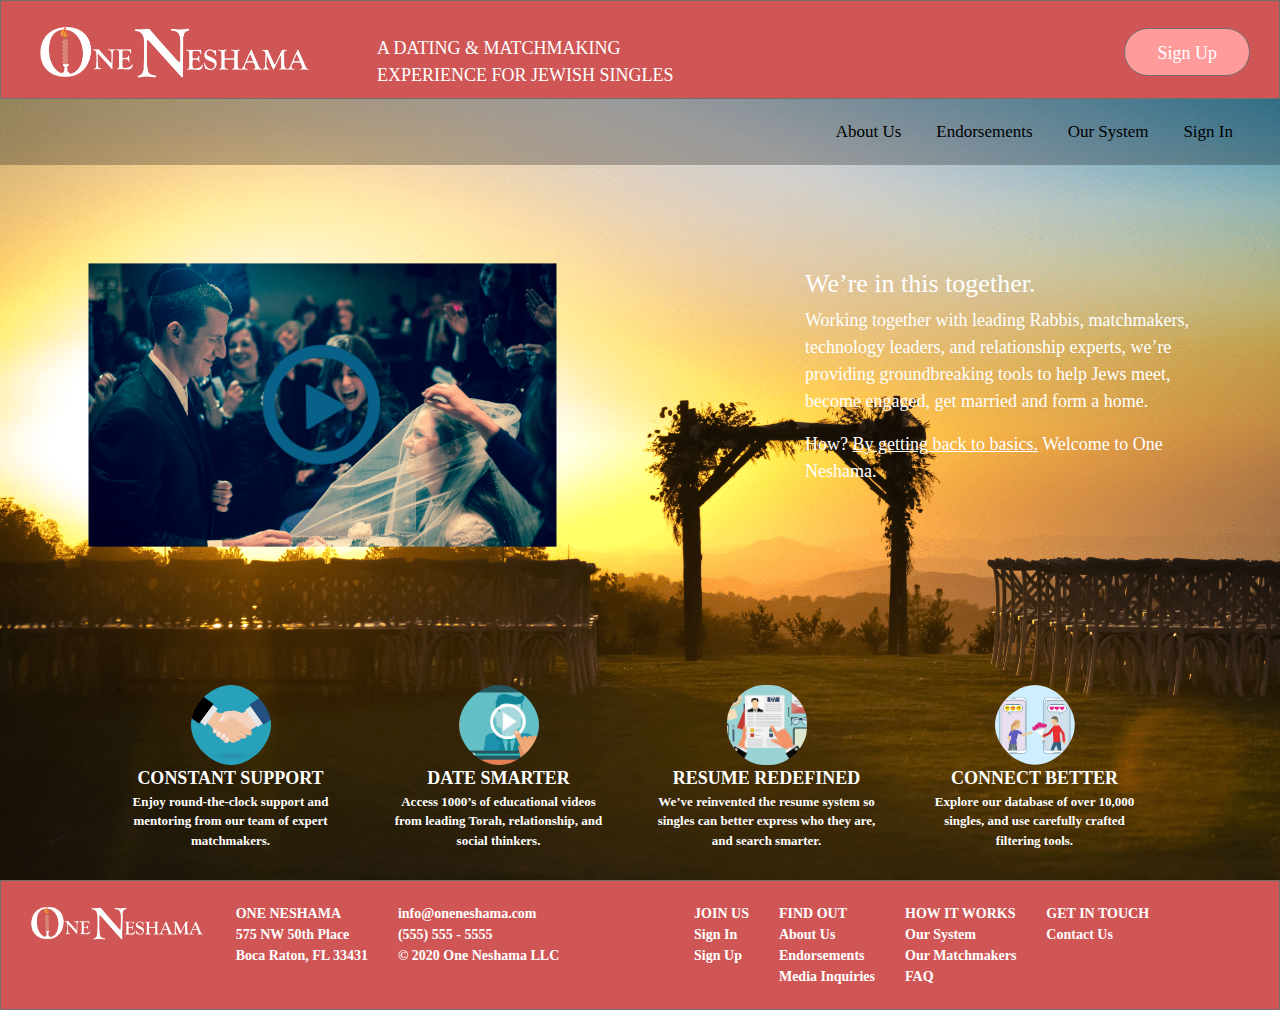
==== commit a7c5033a: "edit pages" ====
--- a/index.html
+++ b/index.html
@@ -55,7 +55,7 @@
         <div class="container">
             <div class="col-xl-5 mx-auto">
     <div class="form-header">LOG IN</div>
-    <form action="login.php" type="post" class="form-log">
+    <form action="my-profile.html" type="post" class="form-log">
     
     <label for="name">
     <p class="name">Email</p>
--- a/style/style.css
+++ b/style/style.css
@@ -745,7 +745,7 @@
     margin: 0 auto;
 }
 
-/*/my conections*/
+/*my conections*/
 .human-info {
     display: flex;
     flex-direction: column;
@@ -1283,6 +1283,23 @@
 }
 
 /*educaions*/
+.education-top {
+    overflow-y: scroll;
+    max-width: 80%;
+    height: 520px;
+}
+
+.education-top::-webkit-scrollbar {
+    width: 20px;
+    background: #E6E6E6;
+    border-radius: 15px;
+}
+
+.education-top::-webkit-scrollbar-thumb {
+    background: #ffffff;
+    border-radius: 15px;
+    border: 1px solid #707070;
+}
 
 .border-photo {
     position: relative;
@@ -1293,11 +1310,12 @@
 }
 
 .border-photo img {
-    width: 200px;
+    width: 165px;
 }
 
 .education-top h5 {
     font-size: 18px;
+    font-weight: 600;
 }
 
 .info-time {
@@ -1306,4 +1324,97 @@
     font-weight: bold;
 }
 
-
+.show-more {
+    position: relative;
+    left: 38%;
+    margin-top: 10px;
+    cursor: pointer;
+    transition: .3s;
+}
+
+.show-more:hover {
+    transform: scale(0.95);
+    transition: .3s;
+}
+
+.show-more h4{
+    color: #3b8caa;
+    font-size: 18px;
+    font-weight: 700;
+}
+
+/*video-2*/
+
+.popup__overlay {
+    display: none;
+    position: fixed;
+    left: 0;
+    top: 0;
+    width: 100%;
+    height: 100%;
+    background: rgba(0, 0, 2, 0.15);
+    text-align: center;
+    z-index: 100;
+}
+
+.popup__overlay:after {
+    display: inline-block;
+    height: 100%;
+    width: 0;
+    vertical-align: middle;
+    content: "";
+}
+
+.popup {
+    display: inline-block;
+    position: relative;
+    width: 100%;
+    height: 100%;
+    max-width: 640px;
+    max-height: 480px;
+    border: 1px solid black;
+    background: black;
+    color: white;
+    vertical-align: middle;
+}
+
+.popup-form__row {
+    margin: 1em 0;
+}
+
+.popup__close {
+    display: block;
+    position: absolute;
+    top: 5px;
+    right: 15px;
+    width: 12px;
+    height: 12px;
+    padding: 8px;
+    cursor: pointer;
+    text-align: center;
+    font-size: 24px;
+    line-height: 12px;
+    color: #F7A1A1;
+    text-decoration: none;
+    font-weight: bold;
+}
+
+iframe {
+    width: 100%;
+    height: 100%;
+}
+
+
+input[type="button"] {
+    border: none;
+    padding: 0.5em;
+    background: url("../img/play.png") no-repeat;
+    transform: scale(0.30);
+    width: 140px;
+    height: 140px;
+    position: absolute;
+    left: 27%;
+    top: 17%;
+}
+
+
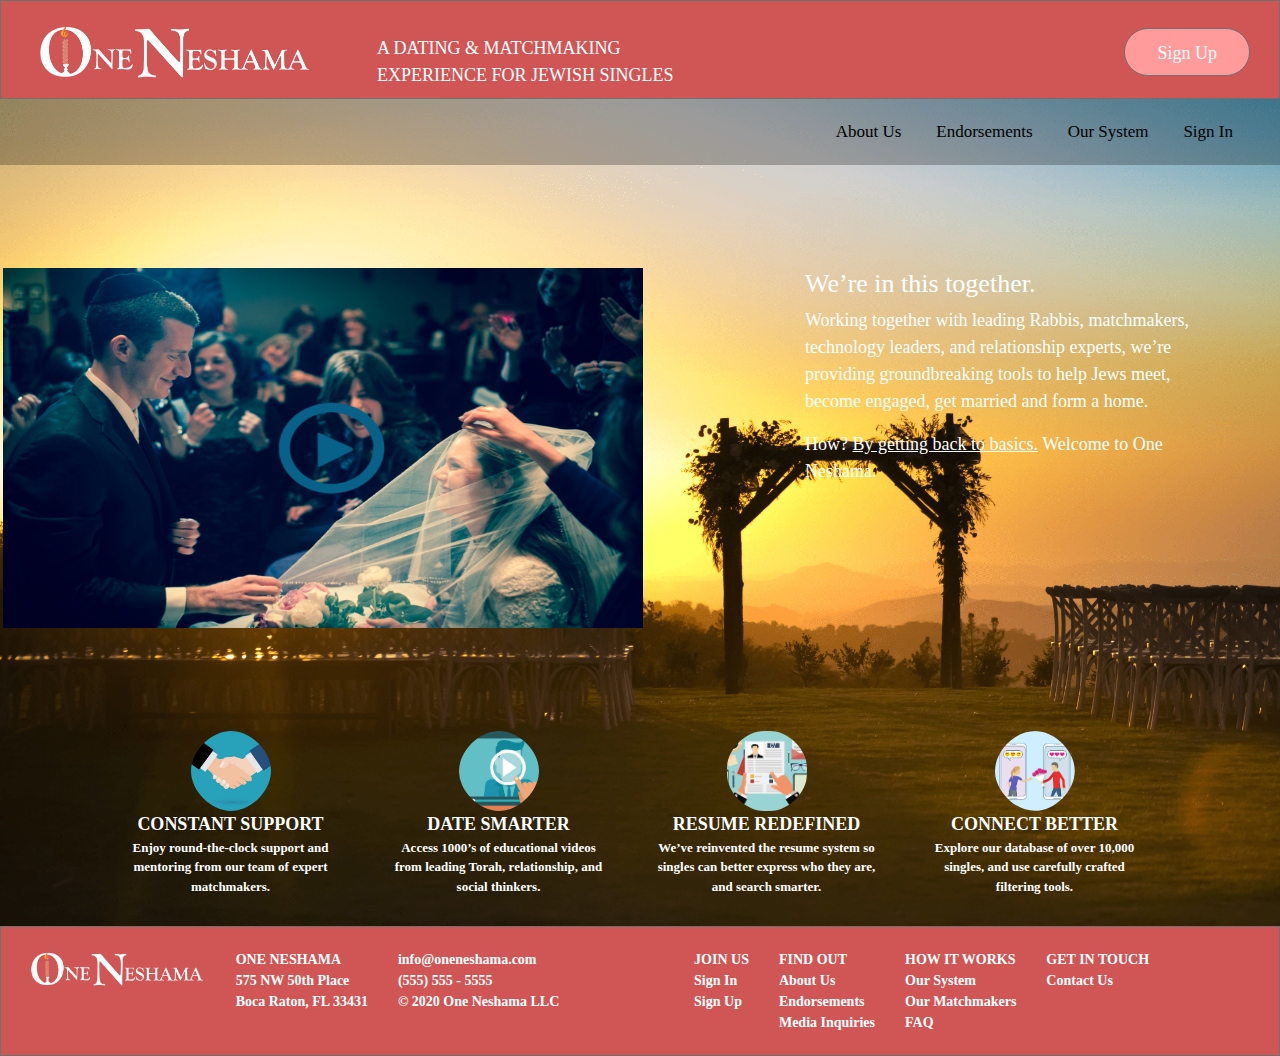
==== commit 8215ad96: "finish" ====
--- a/index.html
+++ b/index.html
@@ -79,15 +79,23 @@
     <!-- login Form  -->
         <div class="row justify-content-around main-content content_login">
             <div class="col-xl-6 d-flex justify-content-center ">
-                <div class="wrapper_video">
-                    <!-- begin Video Youtube
-                    =========================================================================== -->
-                    <div class="video-youtube video-youtube_overlay">
-                        <div id="video-youtube__content" class="video-youtube__content video-youtube__content_hide-origin-play-btn"></div>
-                        <button type="button" class="video-youtube__new-play-btn"></button>
+<!--                <div class="wrapper_video">-->
+<!--                    &lt;!&ndash; begin Video Youtube-->
+<!--                    =========================================================================== &ndash;&gt;-->
+<!--                    <div class="video-youtube video-youtube_overlay">-->
+<!--                        <div id="video-youtube__content" class="video-youtube__content video-youtube__content_hide-origin-play-btn"></div>-->
+<!--                        <button type="button" class="video-youtube__new-play-btn"></button>-->
+<!--                    </div>-->
+<!--                    &lt;!&ndash; end Video Youtube-->
+<!--                    =========================================================================== &ndash;&gt;-->
+<!--                </div>-->
+                <div class="video">
+                    <div class="click-for-video">
+                        <img src="img/bg-2.2.png">
                     </div>
-                    <!-- end Video Youtube
-                    =========================================================================== -->
+                    <div class="youtube">
+                        <iframe  class="youtube" width="400" height="270" frameborder="0" allow="accelerometer; encrypted-media; gyroscope; picture-in-picture" allowfullscreen></iframe>
+                    </div>
                 </div>
             </div>
             <div class="col-xl-6 d-flex justify-content-end ">
--- a/style/style.css
+++ b/style/style.css
@@ -1,30 +1,3 @@
-/* FONTS  */
-
-@font-face {
-    font-family: CochinBold;
-    src: url('../fonts/CochinBold.ttf') format('ttf');
-}
-
-@font-face {
-    font-family: CochinRegular;
-    src: url('../fonts/CochinRegular.ttf') format('ttf');
-}
-
-@font-face {
-    font-family: Futura;
-    src: url('../fonts/Futura.ttf') format('ttf');
-}
-
-@font-face {
-    font-family: FuturaBold;
-    src: url('../fonts/FuturaBold.ttf') format('ttf ');
-}
-
-@font-face {
-    font-family: FuturaMedium;
-    src: url('../fonts/FuturaMedium.ttf') format('ttf');
-}
-
 
 body, * {
     font-family: 'Jost';
@@ -364,7 +337,7 @@
     padding-right: 12px;
 font-size: 18px;
 font-weight: 500;
-text-align: right;
+lign: right;
 
 }
 
@@ -458,7 +431,9 @@
 .account-cont{
     padding-bottom: 100px;
     background-image: url(../img/accont-bg.png);
-    background-size: cover;
+    background-size: auto;
+    background-repeat: repeat-x;
+    background-position: bottom;
 }
 
 .help-cont{
@@ -466,7 +441,8 @@
     display: flex;
     align-items: center;
     color: #000000;
-text-align: right;
+    width: auto;
+lign: right;
 font-size: 18px;
 font-weight: 500;
 margin-right: 50px;
@@ -1417,4 +1393,52 @@
     top: 17%;
 }
 
-
+.dating-2 {
+    flex-direction: column;
+    max-width: 850px;
+    margin: 0 auto;
+    margin-top: 60px;
+}
+
+.dating-2 div {
+    margin: 10px 0;
+}
+
+.dating-2 p {
+    margin-bottom: 0;
+}
+
+.last {
+    padding-top: 20px;
+}
+
+.last a {
+    text-decoration: underline;
+}
+
+.close-window {
+    cursor: pointer;
+    position: absolute;
+    top: 10px;
+    right: 15px;
+}
+
+.click-for-video {
+    width: 640px;
+    height: 360px;
+    cursor: pointer;
+}
+
+.youtube {
+    width: 640px;
+    height: 360px;
+}
+
+div.youtube {
+    display: none;
+}
+
+.click-for-video img {
+    width: 640px;
+    height: 360px;
+}